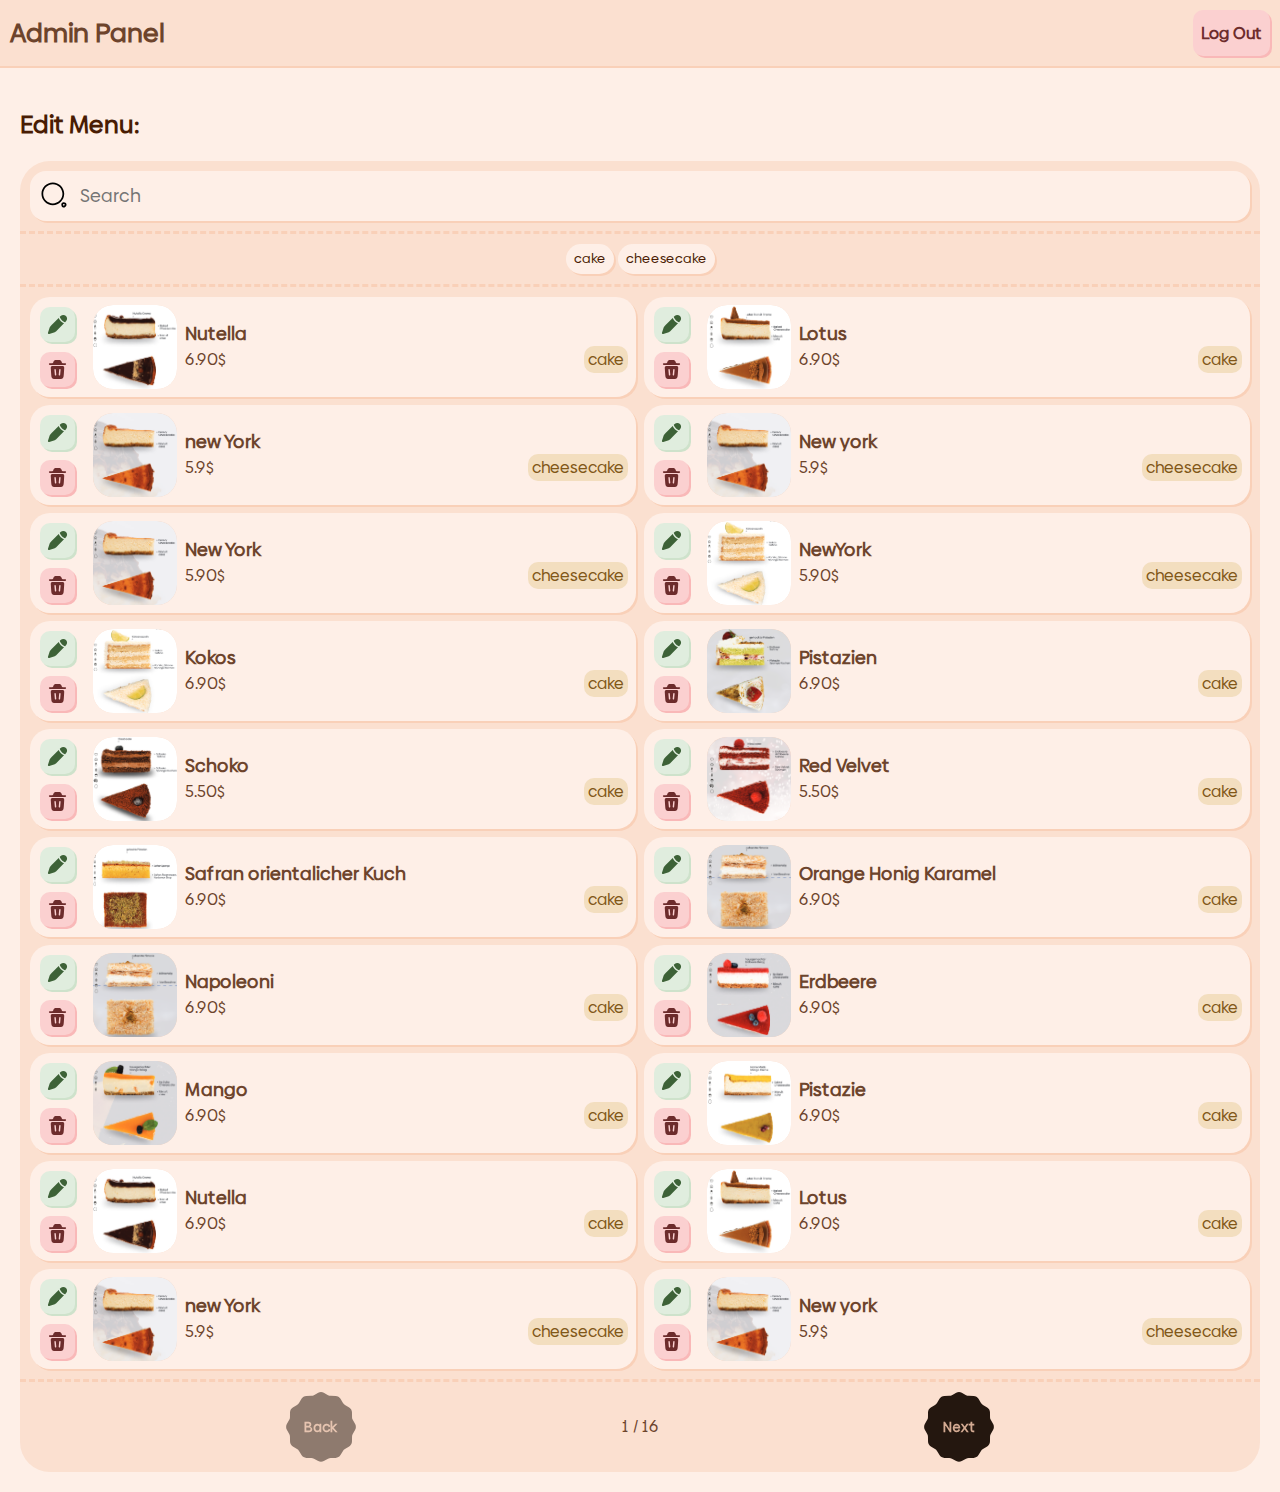
==== admin.html @ 03d9b7f4 "update" ====
<!DOCTYPE html>
<html lang="en">

<head>
   <title>Admin Panel</title>
   <meta charset="UTF-8">
   <meta name="viewport" content="width=device-width, initial-scale=1.0">
   <meta http-equiv="X-UA-Compatible" content="ie=edge">
   <meta name="theme-color" content="#FBE0D0">
   <!-- favicon -->
   <link rel="icon" href="image/icon/icon(1024).png" sizes="1024x1024" type="image/png">
   <link rel="icon" href="image/icon/icon(512).png" sizes="512x512" type="image/png">
   <link rel="icon" href="image/icon/icon(256).png" sizes="256x256" type="image/png">
   <link rel="icon" href="image/icon/icon(128).png" sizes="128x128" type="image/png">
   <link rel="icon" href="image/icon/icon(64).png" sizes="64x64" type="image/png">
   <link rel="icon" href="image/icon/icon(32).png" sizes="32x32" type="image/png">
   <link rel="icon" href="image/icon/icon.svg" type="image/svg+xml">
   <!-- OG -->
   <meta property="og:title" content="ROMIANI">
   <meta property="og:description" content=".....">
   <meta property="og:url" content="https://leafweb.github.io/ROMIANI/">
   <meta property="og:image" content="https://leafweb.github.io/ROMIANI/image/icon/icon(1024).png">
   <meta property="og:image:width" content="1024" />
   <meta property="og:image:height" content="1024" />
   <meta property="og:type" content="website">
   <meta property="og:locale" content="en">
   <!-- style -->
   <!-- <link rel="stylesheet" href="style/style.css"> -->
   <link rel="stylesheet/less" href="style/admin.less">
   <!-- script -->
   <script src="script/less.min.js"></script>
</head>

<body>
   <header>
      <span> Admin Panel </span>
      <button>Log Out</button>
   </header>
   <main>
      <h2> Edit Menu: </h2>
      <section>
         <div id="searchbox">
            <input oninput="Search(this.value)" type="text" placeholder="Search">
            <svg viewBox="0 0 24 24" xmlns="http://www.w3.org/2000/svg"><path fill-rule="evenodd" clip-rule="evenodd" d="M11 2.75C6.44365 2.75 2.75 6.44365 2.75 11C2.75 15.5563 6.44365 19.25 11 19.25C15.5563 19.25 19.25 15.5563 19.25 11C19.25 6.44365 15.5563 2.75 11 2.75ZM1.25 11C1.25 5.61522 5.61522 1.25 11 1.25C16.3848 1.25 20.75 5.61522 20.75 11C20.75 16.3848 16.3848 20.75 11 20.75C5.61522 20.75 1.25 16.3848 1.25 11ZM20.1579 19.7511C19.9264 19.7335 19.7335 19.9264 19.7511 20.1579C19.7514 20.1592 19.7553 20.1848 19.7746 20.2573C19.7974 20.3424 19.8312 20.4554 19.8828 20.6277C19.9301 20.7857 19.9609 20.8881 19.9862 20.9641C20.0121 21.0419 20.021 21.0568 20.0171 21.0496C20.1225 21.2465 20.3745 21.31 20.5607 21.1867C20.5538 21.1912 20.5688 21.1824 20.6284 21.1261C20.6868 21.0712 20.7624 20.9957 20.8791 20.8791C20.9957 20.7624 21.0712 20.6868 21.1261 20.6284C21.1727 20.579 21.1868 20.5602 21.1877 20.5592C21.3093 20.3736 21.2463 20.1236 21.0511 20.018C21.0499 20.0175 21.0287 20.0077 20.9641 19.9862C20.8881 19.9609 20.7857 19.9301 20.6277 19.8828C20.4554 19.8312 20.3424 19.7974 20.2573 19.7746C20.1848 19.7553 20.1591 19.7514 20.1579 19.7511ZM18.2564 20.2833C18.1612 19.1267 19.1267 18.1612 20.2833 18.2564C20.4833 18.2728 20.7251 18.3457 20.9862 18.4242C21.0101 18.4314 21.0341 18.4387 21.0583 18.4459C21.0801 18.4524 21.1018 18.4589 21.1234 18.4654C21.3632 18.5369 21.5881 18.604 21.7576 18.6948C22.7335 19.2173 23.0485 20.4659 22.4373 21.3889C22.3312 21.5492 22.165 21.715 21.9878 21.8917C21.9719 21.9076 21.9558 21.9236 21.9397 21.9397C21.9236 21.9558 21.9076 21.9719 21.8917 21.9878C21.7149 22.165 21.5492 22.3312 21.3889 22.4373C20.4659 23.0485 19.2173 22.7335 18.6948 21.7576C18.604 21.5881 18.5369 21.3632 18.4654 21.1234C18.4589 21.1018 18.4524 21.0801 18.4459 21.0583C18.4387 21.0341 18.4314 21.0101 18.4242 20.9862C18.3457 20.7252 18.2728 20.4833 18.2564 20.2833Z"/></svg>
         </div>
         <div id="filters">
            <form method="dialog" oninput="formFilter(this)"></form>
         </div>
         <div id="list"></div>
         <div id="next-back">
            <button id="back" onclick="Back()">Back</button>
            <div id="page-num">0/0</div>
            <button id="next" onclick="Next()">Next</button>
         </div>
      </section>
   </main>
   <!-- script --> 
   <script src="script/admin.js"></script>
</body>

</html>
---- style/style.css ----
/*
* Prefixed by https://autoprefixer.github.io
* PostCSS: v8.4.14,
* Autoprefixer: v10.4.7
* Browsers: last 4 version
*/

@font-face {
  font-family: "Biennale";
  src: url(font/Biennale.ttf);
}
:host,
:root {
  --background: hsl(21, 92%, 95%);
  --on-background: hsl(21, 92%, 15%);
  --surface: hsl(22, 85%, 97%);
  --primary: hsl(22, 85%, 85%);
  --on-primary: hsl(22, 85%, 10%);
  --light-primary: hsl(22, 85%, 90%);
  --on-light-primary: hsl(22, 42%, 30%);
  --dark-primary: hsl(22, 42%, 10%);
  --on-dark-primary: hsl(22, 42%, 70%);
  --secondary: hsl(36, 68%, 33%);
  --on-secondary: hsl(36, 68%, 82%);
  --light-secondary: hsl(36, 68%, 90%);
  --on-light-secondary: hsl(36, 68%, 30%);
  --tertiary: hsl(112, 28%, 84%);
  --on-tertiary: hsl(112, 28%, 10%);
  --light-tertiary: hsl(112, 28%, 90%);
  --on-light-tertiary: hsl(112, 28%, 30%);
}
* {
  font-family: "Biennale";
  -webkit-box-sizing: border-box;
          box-sizing: border-box;
  accent-color: var(--secondary);
  -webkit-tap-highlight-color: transparent;
}
::-moz-selection {
  background: var(--secondary);
  color: var(--on-secondary);
}
::selection {
  background: var(--secondary);
  color: var(--on-secondary);
}
::-webkit-scrollbar-track {
  display: none;
}
::-webkit-scrollbar-button {
  display: none;
}
::-webkit-scrollbar {
  width: 4px;
  height: 4px;
  background: var(--light-primary);
}
::-webkit-scrollbar-thumb {
  background: #000;
}
svg,
img {
  max-width: 100%;
}
/*** layout ***/
body {
  margin: 0;
  padding: 0;
  width: 100vw;
  min-height: 100vh;
  background: var(--background);
  color: var(--on-background);
}
header {
  position: fixed;
  top: 0;
  left: 0;
  width: 100%;
  height: 70px;
  background: var(--light-primary);
  color: var(--on-light-primary);
  display: -webkit-box;
  display: -ms-flexbox;
  display: flex;
  -webkit-box-pack: start;
      -ms-flex-pack: start;
          justify-content: flex-start;
  -webkit-box-align: center;
      -ms-flex-align: center;
          align-items: center;
  gap: 8px;
  padding: 8px;
  -webkit-box-shadow: 0 0 20px #0002;
          box-shadow: 0 0 20px #0002;
  z-index: 10;
  -webkit-user-select: none;
     -moz-user-select: none;
      -ms-user-select: none;
          user-select: none;
  -webkit-transition: 0.3s;
  -o-transition: 0.3s;
  transition: 0.3s;
}
header svg {
  width: 40px;
}
header h1 {
  font-size: 28px;
  font-weight: 700;
}
header.hide {
  translate: 0 -100%;
  -webkit-box-shadow: 0 0 0 #0002;
          box-shadow: 0 0 0 #0002;
}
#menuBtn {
  position: fixed;
  top: 8px;
  right: 8px;
  display: -webkit-box;
  display: -ms-flexbox;
  display: flex;
  -webkit-box-pack: center;
      -ms-flex-pack: center;
          justify-content: center;
  -webkit-box-align: center;
      -ms-flex-align: center;
          align-items: center;
  aspect-ratio: 1;
  width: 50px;
  font-size: 23px;
  border-radius: 16px;
  -webkit-transition: 0.3s;
  -o-transition: 0.3s;
  transition: 0.3s;
  padding: 8px;
  cursor: pointer;
  z-index: 11;
  margin: 0;
  border: none;
  background: none;
}
#menuBtn span {
  display: block;
  width: 32px;
  height: 3px;
  background: #000;
  position: absolute;
  overflow: visible;
  -webkit-transition: 0.3s;
  -o-transition: 0.3s;
  transition: 0.3s;
  border-radius: 4px;
}
#menuBtn span:nth-child(1) {
  -webkit-transform: translate(0, -8px);
      -ms-transform: translate(0, -8px);
          transform: translate(0, -8px);
}
#menuBtn span:nth-child(3) {
  -webkit-transform: translate(0, 8px);
      -ms-transform: translate(0, 8px);
          transform: translate(0, 8px);
}
#menuBtn:hover span:nth-child(1) {
  -webkit-transform: translate(0, -10px);
      -ms-transform: translate(0, -10px);
          transform: translate(0, -10px);
}
#menuBtn:hover span:nth-child(3) {
  -webkit-transform: translate(0, 10px);
      -ms-transform: translate(0, 10px);
          transform: translate(0, 10px);
}
#menuBtn:active {
  scale: 0.9;
  background: var(--primary);
}
#menuBtn.show span:nth-child(1) {
  -webkit-transform: translateY(0) rotateY(180deg) rotate(45deg);
          transform: translateY(0) rotateY(180deg) rotate(45deg);
}
#menuBtn.show span:nth-child(2) {
  -webkit-transform: rotateY(90deg);
          transform: rotateY(90deg);
}
#menuBtn.show span:nth-child(3) {
  -webkit-transform: translateY(0) rotateY(180deg) rotate(-45deg);
          transform: translateY(0) rotateY(180deg) rotate(-45deg);
}
#menu {
  position: fixed;
  top: 0;
  left: 0;
  width: 100%;
  height: 0;
  background: var(--light-primary);
  overflow: hidden auto;
  padding-bottom: 20px;
  padding: 0 20px;
  z-index: 10;
  -webkit-transition: 0.5s 1s;
  -o-transition: 0.5s 1s;
  transition: 0.5s 1s;
}
#menu.show {
  -webkit-transition: 0.5s 0s;
  -o-transition: 0.5s 0s;
  transition: 0.5s 0s;
  padding-top: 70px;
  padding-bottom: 20px;
  height: 100%;
}
#menu.show .menu-anim {
  -webkit-animation: show 0.5s var(--d) both;
          animation: show 0.5s var(--d) both;
}
#menu:not(.show) .menu-anim {
  -webkit-animation: hide 0.5s var(--d) both;
          animation: hide 0.5s var(--d) both;
}
#menu .list,
#menu h3,
#menu .hwr {
  position: relative;
  display: -webkit-box;
  display: -ms-flexbox;
  display: flex;
  -webkit-box-orient: vertical;
  -webkit-box-direction: normal;
      -ms-flex-flow: column nowrap;
          flex-flow: column nowrap;
  -webkit-box-pack: center;
      -ms-flex-pack: center;
          justify-content: center;
  -webkit-box-align: center;
      -ms-flex-align: center;
          align-items: center;
  gap: 16px;
  -webkit-transition: 0.3s;
  -o-transition: 0.3s;
  transition: 0.3s;
}
#menu .list a,
#menu h3 a,
#menu .hwr a {
  position: relative;
  display: -webkit-box;
  display: -ms-flexbox;
  display: flex;
  -webkit-box-pack: justify;
      -ms-flex-pack: justify;
          justify-content: space-between;
  -webkit-box-align: center;
      -ms-flex-align: center;
          align-items: center;
  background: var(--primary);
  color: var(--on-primary);
  padding: 0 16px;
  border-radius: 20px;
  height: 40px;
  width: 100%;
  max-width: 300px;
  overflow: hidden;
  -webkit-transition: 0.3s;
  -o-transition: 0.3s;
  transition: 0.3s;
}
#menu .list a span,
#menu h3 a span,
#menu .hwr a span {
  white-space: nowrap;
}
#menu .list a svg,
#menu h3 a svg,
#menu .hwr a svg {
  width: 24px;
  height: 24px;
}
#menu .list a:hover,
#menu h3 a:hover,
#menu .hwr a:hover {
  height: 60px;
}
#menu .list a:active,
#menu h3 a:active,
#menu .hwr a:active {
  background: var(--secondary);
  color: var(--on-secondary);
}
#menu::-webkit-scrollbar{
   display: none;
}
section {
  position: relative;
}
footer > div:nth-child(2) {
  background: #000;
  color: var(--primary);
  padding: 16px;
  overflow: hidden;
}
footer > div:nth-child(2) h4 {
  margin: 16px 0;
  font-size: 20px;
}
footer > div:nth-child(2) address {
  padding: 0;
}
footer > div:nth-child(2) .contact .list {
  border-radius: 20px;
  display: -webkit-box;
  display: -ms-flexbox;
  display: flex;
  -webkit-box-orient: horizontal;
  -webkit-box-direction: normal;
      -ms-flex-flow: row wrap;
          flex-flow: row wrap;
  -webkit-box-pack: center;
      -ms-flex-pack: center;
          justify-content: center;
  -webkit-box-align: center;
      -ms-flex-align: center;
          align-items: center;
  gap: 8px;
  overflow: hidden;
  -webkit-transition: 0.3s;
  -o-transition: 0.3s;
  transition: 0.3s;
}
footer > div:nth-child(2) .contact .list a {
  -webkit-box-flex: 1;
      -ms-flex: 1 0 150px;
          flex: 1 0 150px;
  display: -webkit-box;
  display: -ms-flexbox;
  display: flex;
  -webkit-box-pack: justify;
      -ms-flex-pack: justify;
          justify-content: space-between;
  -webkit-box-align: center;
      -ms-flex-align: center;
          align-items: center;
  background: var(--dark-primary);
  color: var(--on-dark-primary);
  padding: 0 16px;
  border-radius: 8px;
  height: 50px;
  -webkit-transition: 0.3s;
  -o-transition: 0.3s;
  transition: 0.3s;
}
footer > div:nth-child(2) .contact .list a svg {
  width: 24px;
  height: 24px;
}
footer > div:nth-child(2) .contact .list a:active {
  background: var(--secondary);
  color: var(--on-secondary);
}
footer > div:nth-child(2) .copyright {
  display: -webkit-box;
  display: -ms-flexbox;
  display: flex;
  -webkit-box-orient: vertical;
  -webkit-box-direction: normal;
      -ms-flex-flow: column nowrap;
          flex-flow: column nowrap;
  -webkit-box-pack: center;
      -ms-flex-pack: center;
          justify-content: center;
  -webkit-box-align: center;
      -ms-flex-align: center;
          align-items: center;
  padding: 24px 0;
}
footer > div:nth-child(2) .copyright > * {
  display: -webkit-box;
  display: -ms-flexbox;
  display: flex;
  -webkit-box-pack: center;
      -ms-flex-pack: center;
          justify-content: center;
  -webkit-box-align: center;
      -ms-flex-align: center;
          align-items: center;
  font-size: 14px;
  font-weight: 700;
  gap: 8px;
}
footer > div:nth-child(2) .copyright > * svg {
  width: 16px;
  fill: var(--primary);
}
/*** Parts ***/
section.start-part article {
  padding: 16px;
  background: var(--light-primary);
  color: var(--on-light-primary);
}
section.start-part article .logo {
  text-align: center;
  width: 100%;
  padding: 42px 0;
  position: relative;
  z-index: 1;
  display: -webkit-box;
  display: -ms-flexbox;
  display: flex;
  -webkit-box-orient: horizontal;
  -webkit-box-direction: normal;
      -ms-flex-flow: row nowrap;
          flex-flow: row nowrap;
  -ms-flex-pack: distribute;
      justify-content: space-around;
  -webkit-box-align: center;
      -ms-flex-align: center;
          align-items: center;
}
section.start-part article .logo > div {
  display: -webkit-box;
  display: -ms-flexbox;
  display: flex;
  -webkit-box-orient: vertical;
  -webkit-box-direction: normal;
      -ms-flex-flow: column nowrap;
          flex-flow: column nowrap;
  -webkit-box-pack: center;
      -ms-flex-pack: center;
          justify-content: center;
  -webkit-box-align: center;
      -ms-flex-align: center;
          align-items: center;
}
section.start-part article .logo > div svg {
  width: 90%;
  max-width: 180px;
  fill: var(--primary);
}
section.start-part article .logo > div svg.blob {
  scale: 1.7;
  translate: -10px 30px;
  position: absolute;
  fill: var(--surface);
  z-index: 0;
}
section.start-part article .logo > div svg:not(.blob),
section.start-part article .logo > div span {
  position: relative;
  z-index: 1;
  font-size: 32px;
  font-weight: 900;
  color: var(--secondary);
}
section.start-part article .logo > div span {
  line-height: 0;
}
@media (max-width: 481px) {
  section.start-part article .logo > h2 {
    display: none;
  }
}
@media (min-width: 480px) {
  section.start-part article .text {
    display: none;
  }
}
section.start-part article .text p {
  text-align: justify;
}
section.start-part .wave svg,
section.start-part .waveflip svg {
  fill: var(--light-primary);
}
section.part2 {
  padding: 16px;
}
section.part2 ul {
  margin: 0;
  padding: 0;
  list-style: none;
  display: -webkit-box;
  display: -ms-flexbox;
  display: flex;
  -webkit-box-orient: horizontal;
  -webkit-box-direction: normal;
      -ms-flex-flow: row wrap;
          flex-flow: row wrap;
  -webkit-box-pack: start;
      -ms-flex-pack: start;
          justify-content: flex-start;
  -webkit-box-align: center;
      -ms-flex-align: center;
          align-items: center;
  gap: 8px;
}
section.part2 ul li {
  -webkit-box-flex: 1;
      -ms-flex: 1 0 300px;
          flex: 1 0 300px;
  display: -webkit-box;
  display: -ms-flexbox;
  display: flex;
  -webkit-box-pack: justify;
      -ms-flex-pack: justify;
          justify-content: space-between;
  -webkit-box-align: center;
      -ms-flex-align: center;
          align-items: center;
  height: 50px;
  width: 100%;
  gap: 8px;
}
section.part2 ul li div {
  display: -webkit-box;
  display: -ms-flexbox;
  display: flex;
  -webkit-box-pack: center;
      -ms-flex-pack: center;
          justify-content: center;
  -webkit-box-align: stretch;
      -ms-flex-align: stretch;
          align-items: stretch;
  aspect-ratio: 1;
  height: 100%;
  -webkit-mask-size: contain;
          mask-size: contain;
  -webkit-mask-position: center;
          mask-position: center;
  -webkit-mask-repeat: no-repeat;
          mask-repeat: no-repeat;
}
section.part2 ul li div svg {
  width: 32px;
}
section.part2 ul li span {
  -webkit-box-flex: 1;
      -ms-flex-positive: 1;
          flex-grow: 1;
  height: 100%;
  display: -webkit-box;
  display: -ms-flexbox;
  display: flex;
  -webkit-box-pack: center;
      -ms-flex-pack: center;
          justify-content: center;
  -webkit-box-align: center;
      -ms-flex-align: center;
          align-items: center;
  border-radius: 40px;
  font-size: 18px;
  font-weight: 700;
}
section.part2 ul li:nth-child(1) div,
section.part2 ul li:nth-child(1) span {
  background: var(--light-primary);
  color: var(--on-light-primary);
}
section.part2 ul li:nth-child(1) div {
  -webkit-mask-image: url(shape/hexagon.svg);
          mask-image: url(shape/hexagon.svg);
}
section.part2 ul li:nth-child(1) svg {
  fill: var(--on-light-primary);
}
section.part2 ul li:nth-child(2) div,
section.part2 ul li:nth-child(2) span {
  background: var(--light-tertiary);
  color: var(--on-light-tertiary);
}
section.part2 ul li:nth-child(2) div {
  -webkit-mask-image: url(shape/pill.svg);
          mask-image: url(shape/pill.svg);
}
section.part2 ul li:nth-child(2) svg {
  fill: var(--on-light-tertiary);
}
section.part2 ul li:nth-child(3) div,
section.part2 ul li:nth-child(3) span {
  background: var(--light-secondary);
  color: var(--on-light-secondary);
}
section.part2 ul li:nth-child(3) div {
  -webkit-mask-image: url(shape/snow.svg);
          mask-image: url(shape/snow.svg);
}
section.part2 ul li:nth-child(3) svg {
  fill: var(--on-light-secondary);
}
section.part2 ul li:nth-child(4) div,
section.part2 ul li:nth-child(4) span {
  background: var(--light-primary);
  color: var(--on-light-primary);
}
section.part2 ul li:nth-child(4) div {
  -webkit-mask-image: url(shape/leaf.svg);
          mask-image: url(shape/leaf.svg);
}
section.part2 ul li:nth-child(4) svg {
  fill: var(--on-light-primary);
}
section.part3 article {
  padding: 16px;
  background: var(--light-tertiary);
  color: var(--on-light-tertiary);
}
section.part3 article .images > * {
  display: -webkit-box;
  display: -ms-flexbox;
  display: flex;
  -webkit-box-orient: horizontal;
  -webkit-box-direction: normal;
      -ms-flex-flow: row wrap;
          flex-flow: row wrap;
  -ms-flex-pack: distribute;
      justify-content: space-around;
  -webkit-box-align: center;
      -ms-flex-align: center;
          align-items: center;
  padding: 24px 0;
  gap: 16px;
}
section.part3 article .images > * .img {
  width: 100%;
  max-width: 300px;
}
section.part3 article .images > * .img svg {
  max-width: 460px;
  z-index: 0;
  scale: 1;
  translate: -50px 50px;
  position: absolute;
  fill: var(--tertiary);
}
section.part3 article .images > * .img img {
  position: relative;
  z-index: 2;
  border-radius: 24px;
}
section.part3 article .images > * .text {
  max-width: 460px;
  position: relative;
  z-index: 2;
}
@media (min-width: 481px) {
  section.part3 article .images > *:nth-child(even) {
    -webkit-box-orient: horizontal;
    -webkit-box-direction: reverse;
        -ms-flex-flow: row-reverse wrap;
            flex-flow: row-reverse wrap;
  }
}
section.part3 .wave svg,
section.part3 .waveflip svg {
  fill: var(--light-tertiary);
}
section.part3 a.order-now:hover {
  color: var(--tertiary);
}
section.part3 a.order-now:active {
  color: var(--on-tertiary);
  -webkit-box-shadow: inset 0 0 0 30px var(--tertiary);
          box-shadow: inset 0 0 0 30px var(--tertiary);
}
section.part4 .images {
  display: -webkit-box;
  display: -ms-flexbox;
  display: flex;
  -webkit-box-orient: horizontal;
  -webkit-box-direction: normal;
      -ms-flex-flow: row wrap;
          flex-flow: row wrap;
  -ms-flex-pack: distribute;
      justify-content: space-around;
  -webkit-box-align: center;
      -ms-flex-align: center;
          align-items: center;
  gap: 16px;
  padding: 16px;
}
section.part4 .images img {
  aspect-ratio: 1;
  width: 150px;
  -webkit-mask-size: contain;
          mask-size: contain;
  -webkit-mask-position: center;
          mask-position: center;
  -webkit-mask-repeat: no-repeat;
          mask-repeat: no-repeat;
}
section.part4 .images img:nth-child(1) {
  -webkit-mask-image: url(shape/hexagon.svg);
          mask-image: url(shape/hexagon.svg);
}
section.part4 .images img:nth-child(2) {
  -webkit-mask-image: url(shape/snow.svg);
          mask-image: url(shape/snow.svg);
}
section.part4 .images img:nth-child(3) {
  -webkit-mask-image: url(shape/leaf.svg);
          mask-image: url(shape/leaf.svg);
}
section.part4 .text {
  padding: 16px;
}
section.part4 .text h4 {
  font-size: 24px;
  font-weight: 700;
}
section.part4 .text p {
  text-align: justify;
}
/*** UI ***/
.wave {
  width: 100%;
}
.waveflip {
  width: 100%;
  rotate: 180deg;
}
a.order-now {
  display: -webkit-inline-box;
  display: -ms-inline-flexbox;
  display: inline-flex;
  -webkit-box-pack: center;
      -ms-flex-pack: center;
          justify-content: center;
  -webkit-box-align: center;
      -ms-flex-align: center;
          align-items: center;
  gap: 8px;
  border: none;
  -webkit-box-shadow: inset 0 0 0 2px currentColor;
          box-shadow: inset 0 0 0 2px currentColor;
  outline: none;
  background: none;
  height: 60px;
  -webkit-transition: 0.3s;
  -o-transition: 0.3s;
  transition: 0.3s;
  border-radius: 30px;
  font-size: 18px;
  padding: 0 16px;
  cursor: pointer;
  color: currentColor;
  text-decoration: none;
}
a.order-now svg {
  width: 22px;
  height: 22px;
}
a.order-now:hover {
  color: var(--primary);
  -webkit-box-shadow: inset 0 0 0 30px #000;
          box-shadow: inset 0 0 0 30px #000;
}
a.order-now:active {
  color: var(--on-primary);
  -webkit-box-shadow: inset 0 0 0 30px var(--primary);
          box-shadow: inset 0 0 0 30px var(--primary);
  scale: 0.9;
}
.fab {
  position: fixed;
  right: 16px;
  bottom: 23px;
  background: var(--tertiary);
  color: var(--on-tertiary);
  border: none;
  outline: none;
  -webkit-box-shadow: 0 5px 10px #0003;
          box-shadow: 0 5px 10px #0003;
  display: -webkit-box;
  display: -ms-flexbox;
  display: flex;
  -webkit-box-pack: center;
      -ms-flex-pack: center;
          justify-content: center;
  -webkit-box-align: center;
      -ms-flex-align: center;
          align-items: center;
  min-width: 64px;
  padding: 0 16px;
  height: 64px;
  z-index: 5;
  border-radius: 20px;
  font-size: 18px;
  -webkit-transition: 0.3s;
  -o-transition: 0.3s;
  transition: 0.3s;
}
.fab div {
  -webkit-transition: 0.3s;
  -o-transition: 0.3s;
  transition: 0.3s;
  overflow: hidden;
  max-width: 100px;
  white-space: nowrap;
}
.fab svg {
  display: -webkit-box;
  display: -ms-flexbox;
  display: flex;
  -webkit-box-pack: center;
      -ms-flex-pack: center;
          justify-content: center;
  -webkit-box-align: center;
      -ms-flex-align: center;
          align-items: center;
  width: 22px;
  height: 22px;
  -webkit-transition: 0.3s;
  -o-transition: 0.3s;
  transition: 0.3s;
}
.fab.hide {
  background: var(--primary);
  color: var(--on-primary);
}
.fab.hide div {
  max-width: 0;
}
.fab.hide svg {
  rotate: -90deg;
}
.fab:hover {
  -webkit-box-shadow: 0 20px 30px #0005;
          box-shadow: 0 20px 30px #0005;
}
.fab:active {
  scale: 0.9;
}
.hwr {
  padding: 20px 0;
  width: 100%;
  text-align: center;
}
.hwr svg {
  max-width: 280px;
  stroke: var(--primary);
}
p{
   font-size: 14px;
}
h2{
   font-size: 38px;
   font-weight: 900;
}
h3{
   font-size: 32px;
   font-weight: 800;
}
/*** Animation ***/
.scrollAnim {
  top: 100px;
  opacity: 0;
  position: relative!important;
}
.scrollAnim.showAnim {
  -webkit-animation: show 1s 0.5s both;
          animation: show 1s 0.5s both;
}
@-webkit-keyframes show {
  from {
    top: 100px;
    opacity: 0;
  }
  to {
    top: 0;
    opacity: 1;
  }
}
@keyframes show {
  from {
    top: 100px;
    opacity: 0;
  }
  to {
    top: 0;
    opacity: 1;
  }
}
@-webkit-keyframes hide {
  from {
    top: 0;
    opacity: 1;
  }
  to {
    top: -100px;
    opacity: 0;
  }
}
@keyframes hide {
  from {
    top: 0;
    opacity: 1;
  }
  to {
    top: -100px;
    opacity: 0;
  }
}
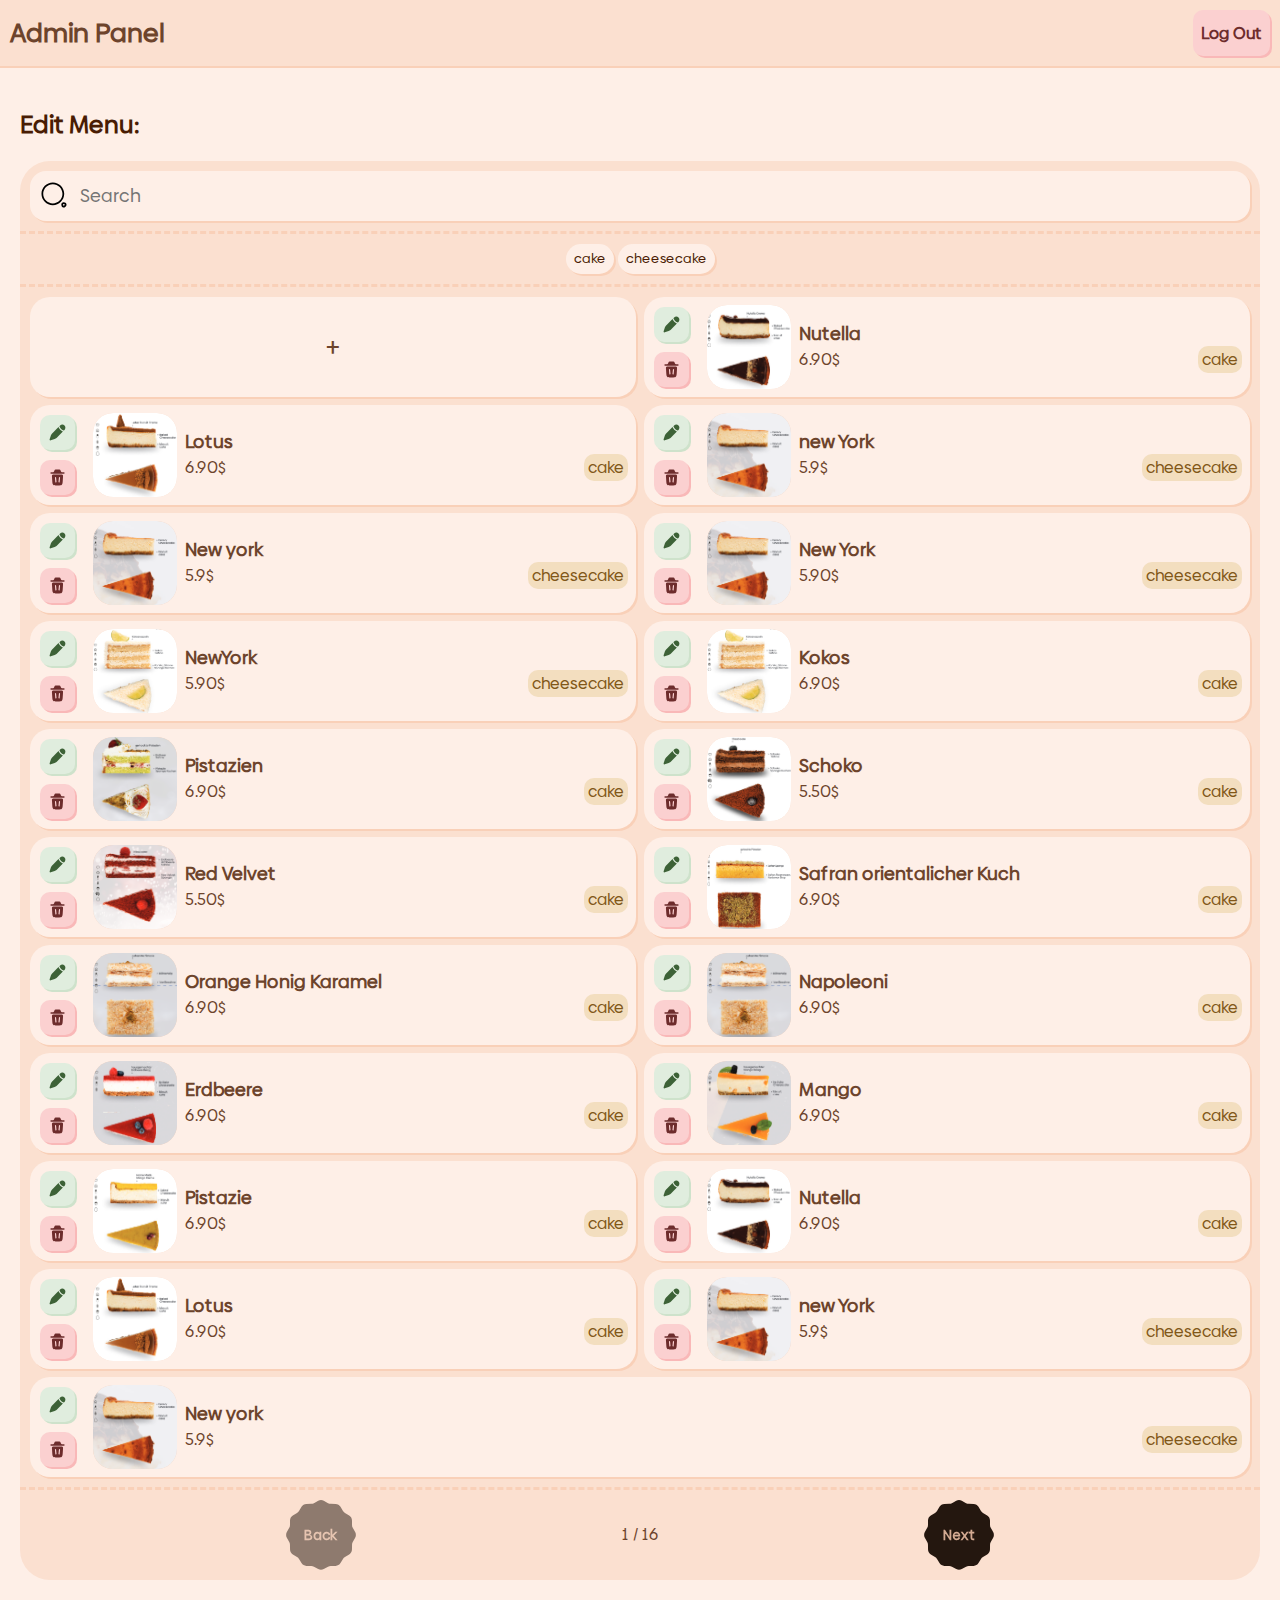
==== commit bbffa47f: "update" ====
--- a/admin.html
+++ b/admin.html
@@ -1,6 +1,5 @@
 <!DOCTYPE html>
 <html lang="en">
-
 <head>
    <title>Admin Panel</title>
    <meta charset="UTF-8">
@@ -32,10 +31,12 @@
 </head>
 
 <body>
+   <!-- header -->
    <header>
       <span> Admin Panel </span>
       <button>Log Out</button>
    </header>
+   <!-- main -->
    <main>
       <h2> Edit Menu: </h2>
       <section>
@@ -54,6 +55,11 @@
          </div>
       </section>
    </main>
+   <!-- dialog -->
+   <dialog id="preview"></dialog>
+   <dialog id="edit"></dialog>
+   <dialog id="add"></dialog>
+   <dialog id="remove"></dialog>
    <!-- script --> 
    <script src="script/admin.js"></script>
 </body>
